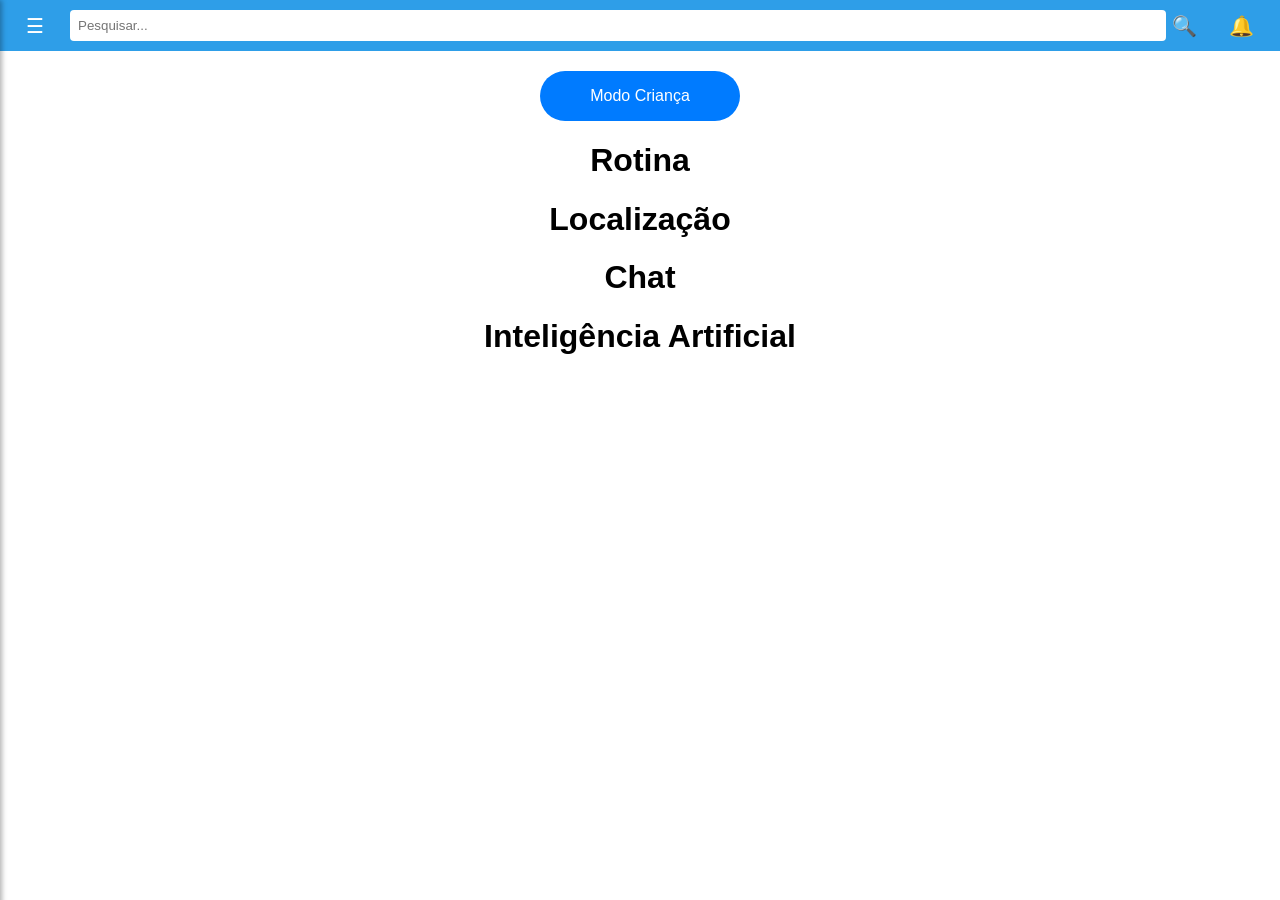
==== APP_AUTILY/app/pais.html @ 743ce70f "19-08" ====
<!DOCTYPE html>
<html lang="en">
<head>
    <meta charset="UTF-8">
    <meta name="viewport" content="width=device-width, initial-scale=1.0">
    <link rel="stylesheet" href="pais.css">
    <title>Área Pais</title>
</head>
<body>
    <header class="header">
        <div class="menu">
            <button class="menu-btn">&#9776;</button> 
        </div>
        <div class="search">
            <input type="text" placeholder="Pesquisar...">
            <button class="search-btn">&#128269;</button> 
        </div>
        <div class="notifications">
            <button class="notifications-btn">&#128276;</button> 
        </div>
    </header>
    
    <!-- MENU -->
    <div class="side-menu" id="sideMenu">
        <button class="close-btn" id="closeBtn">&times;</button>
        <h2>Menu</h2>
        <ul>
            <li><a href="#topico3">Perfil</a></li>
            <p>-----------------------------------</p>
            <li><a href="#topico1">Rotina</a></li>
            <li><a href="#topico2">Localização</a></li>
            <li><a href="#topico3">Chat</a></li>
            <li><a href="#topico3">IA</a></li>
            <li><a href="#topico3">Configurações</a></li>
        </ul>
    </div>

     <!-- Botão Troca de conta  -->
    <div class="button-container">
        <a href="crianca.html" class="round-button">Modo Criança</a>
    </div>

    <h1>Rotina</h1>

    <h1>Localização</h1>
       

    <h1>Chat</h1>
    <h1>Inteligência Artificial</h1>

    <script src="pais.js"></script>
</body>
</html>
---- APP_AUTILY/app/pais.css ----
body {
    margin: 0;
    font-family: Arial, sans-serif;
}

.header {
    display: flex;
    align-items: center;
    justify-content: space-between;
    padding: 10px 20px;
    background-color: hwb(204 18% 9%);
    color: #fff;
}

.menu-btn, .search-btn, .notifications-btn {
    background: none;
    border: none;
    color: #fff;
    font-size: 20px;
    cursor: pointer;
}

.search {
    flex-grow: 1;
    margin: 0 20px;
    display: flex;
}

.search input {
    flex: 1;
    padding: 8px;
    border: none;
    border-radius: 4px;
}

.search-btn {
    background: none;
    border: none;
    color: #fff;
    font-size: 20px;
    cursor: pointer;
}

.notifications-btn {
    background: none;
    border: none;
    color: #fff;
    font-size: 20px;
    cursor: pointer;
}

.side-menu {
    position: fixed;
    top: 0;
    left: 0;
    width: 250px;
    height: 100%;
    background-color: #fff;
    color: #333;
    box-shadow: 2px 0 5px rgba(0, 0, 0, 0.3);
    transform: translateX(-100%);
    transition: transform 0.3s ease;
    padding: 20px;
    z-index: 1000;
}

.side-menu.open {
    transform: translateX(0);
}

.close-btn {
    background: none;
    border: none;
    font-size: 30px;
    color: #333;
    cursor: pointer;
    float: right;
}

h2 {
    margin-top: 0;
}

ul {
    list-style-type: none;
    padding: 0;
}

ul li {
    margin: 15px 0;
}

ul li a {
    text-decoration: none;
    color: #333;
    font-size: 18px;
}

.button-container {
    display: flex;
    justify-content: center;
    margin: 20px 0; 
}

.round-button {
    background-color: #007BFF; 
    color: #fff;
    border: none;
    border-radius: 25px; 
    width: 200px; 
    height: 50px;
    font-size: 16px;
    cursor: pointer;
    display: flex;
    align-items: center;
    justify-content: center;
    text-decoration: none; 
    transition: background-color 0.3s;
}

.round-button:hover {
    background-color: #0056b3; 
}

h1{
    text-align: center;
}
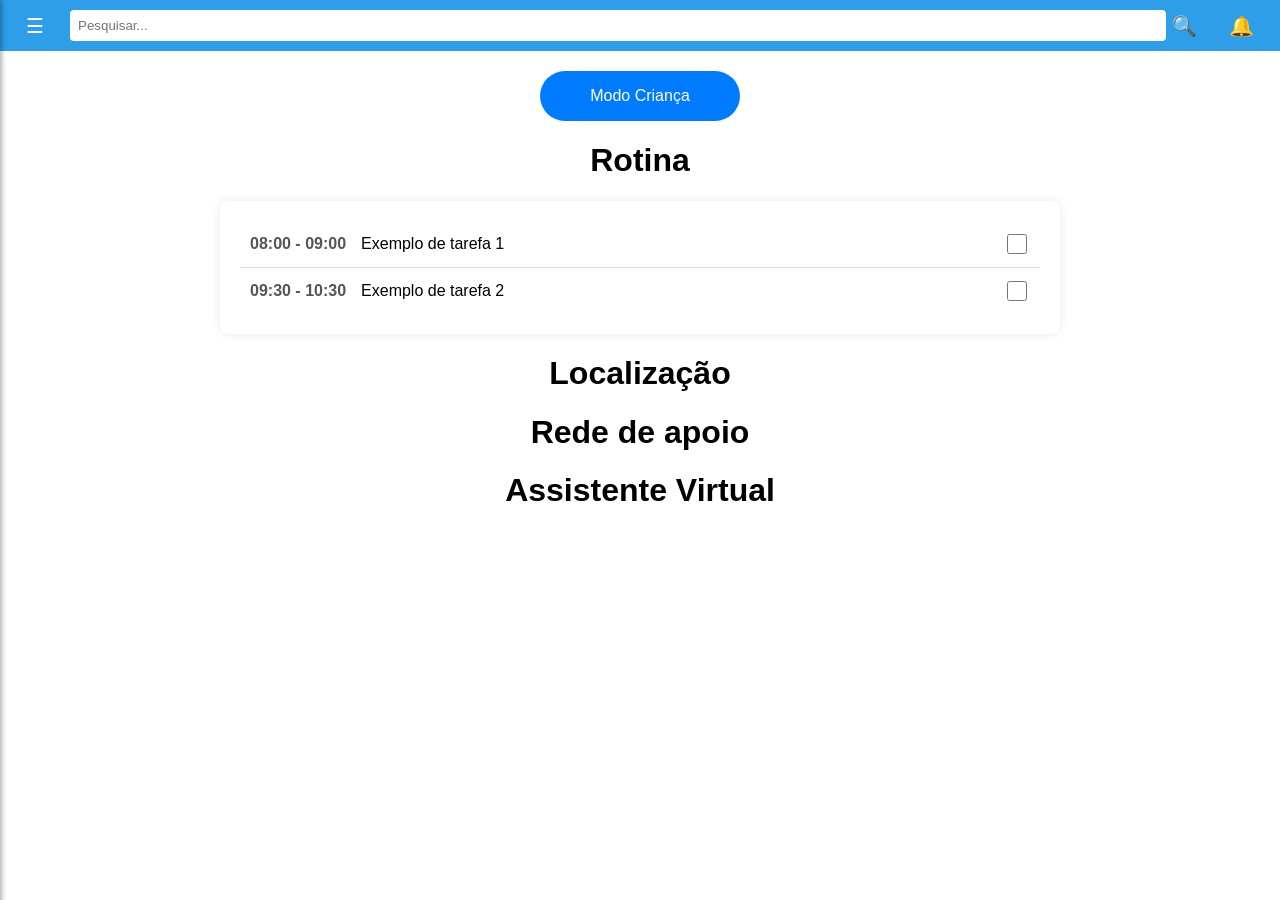
==== commit 7594d09a: "19-08" ====
--- a/APP_AUTILY/app/pais.html
+++ b/APP_AUTILY/app/pais.html
@@ -29,8 +29,8 @@
             <p>-----------------------------------</p>
             <li><a href="#topico1">Rotina</a></li>
             <li><a href="#topico2">Localização</a></li>
-            <li><a href="#topico3">Chat</a></li>
-            <li><a href="#topico3">IA</a></li>
+            <li><a href="#topico3">Rede de apoio</a></li>
+            <li><a href="#topico3">Assistente Virtual</a></li>
             <li><a href="#topico3">Configurações</a></li>
         </ul>
     </div>
@@ -40,14 +40,30 @@
         <a href="crianca.html" class="round-button">Modo Criança</a>
     </div>
 
-    <h1>Rotina</h1>
+    <h1>Rotina</h1> 
+    <div class="rotina">
+        <div class="task">
+            <div class="task-details">
+                <span class="time">08:00 - 09:00</span>
+                <p>Exemplo de tarefa 1</p>
+            </div>
+            <input type="checkbox" onclick="toggleTask(this)">
+        </div>
+        <div class="task">
+            <div class="task-details">
+                <span class="time">09:30 - 10:30</span>
+                <p>Exemplo de tarefa 2</p>
+            </div>
+            <input type="checkbox" onclick="toggleTask(this)">
+        </div>
+    </div>
 
     <h1>Localização</h1>
        
 
-    <h1>Chat</h1>
-    <h1>Inteligência Artificial</h1>
+    <h1>Rede de apoio</h1>
+    <h1>Assistente Virtual</h1>
 
     <script src="pais.js"></script>
 </body>
-</html>
+</html>
--- a/APP_AUTILY/app/pais.css
+++ b/APP_AUTILY/app/pais.css
@@ -125,3 +125,52 @@
 h1{
     text-align: center;
 }
+
+.rotina {
+    width: 80%;
+    max-width: 800px;
+    margin: 0 auto;
+    background: #fff;
+    padding: 20px;
+    border-radius: 8px;
+    box-shadow: 0 0 10px rgba(0, 0, 0, 0.1);
+}
+
+.task {
+    display: flex;
+    align-items: center;
+    justify-content: space-between;
+    padding: 10px;
+    border-bottom: 1px solid #ddd;
+}
+
+.task:last-child {
+    border-bottom: none;
+}
+
+.task-details {
+    flex: 1;
+    display: flex;
+    align-items: center;
+}
+
+.time {
+    font-weight: bold;
+    color: #555;
+    margin-right: 15px;
+}
+
+p {
+    margin: 0;
+}
+
+input[type="checkbox"] {
+    margin-left: 20px;
+    width: 20px;
+    height: 20px;
+}
+
+.task.completed p {
+    text-decoration: line-through;
+    color: #6c757d;
+}
